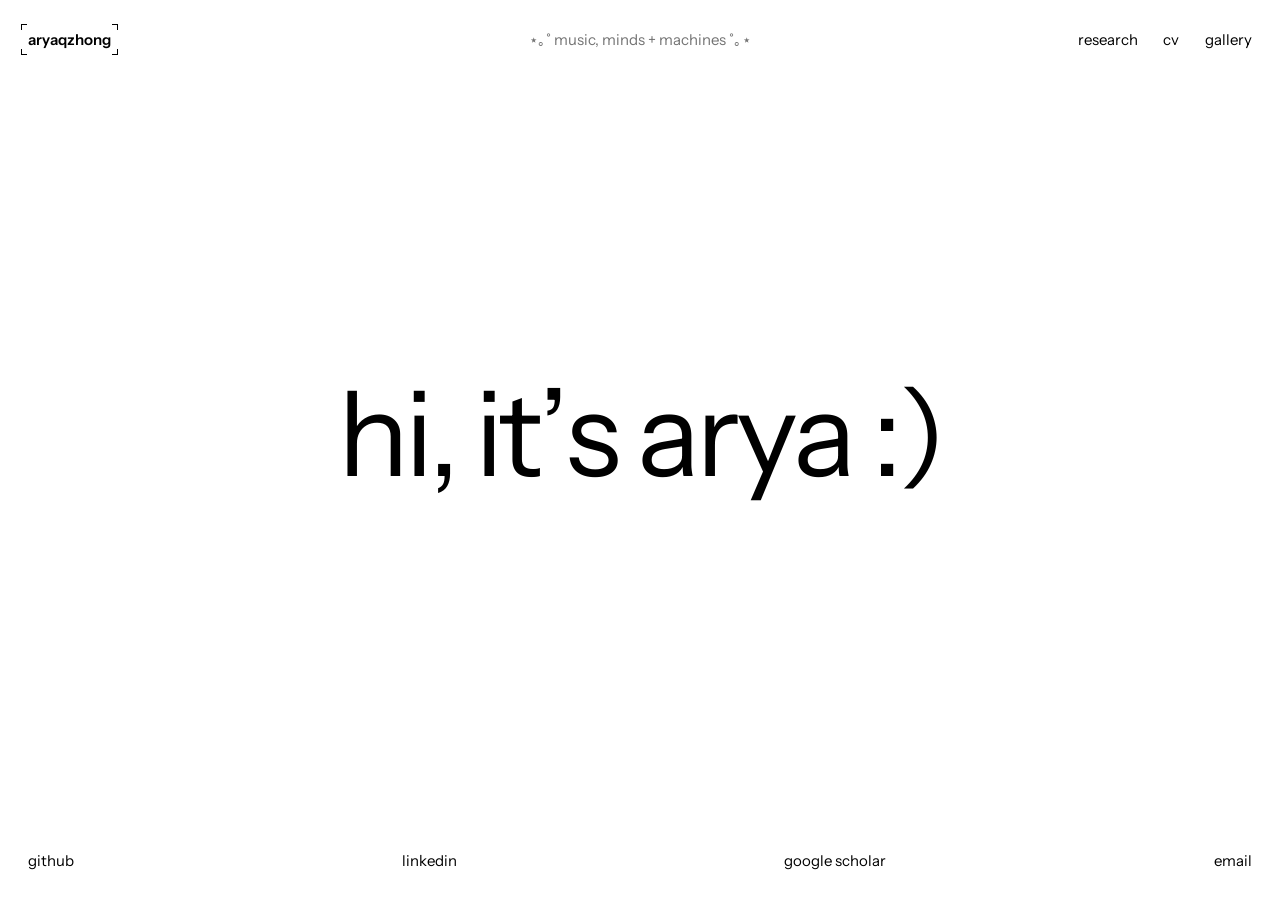
==== index.html @ 3a0c22c6 "Cover art for the Beyond Words and Neural Orchestra cards: a piano roll above glowing pedal lanes, a" ====
<!doctype html>
<html lang="en">
<head>
<meta charset="utf-8">
<meta name="viewport" content="width=device-width, initial-scale=1">
<meta name="color-scheme" content="light">

<title>Qing (Arya) Zhong</title>
<meta name="description" content="Qing (Arya) Zhong's personal site: research, publications, cv, and a gallery of work.">
<link rel="canonical" href="https://aryaqzhong.github.io/">
<meta property="og:type" content="website">
<meta property="og:site_name" content="Qing (Arya) Zhong">
<meta property="og:title" content="Qing (Arya) Zhong">
<meta property="og:description" content="Qing (Arya) Zhong's personal site: research, publications, cv, and a gallery of work.">
<meta property="og:url" content="https://aryaqzhong.github.io/">
<meta name="twitter:card" content="summary">

<link rel="icon" href="data:image/svg+xml,%3Csvg xmlns='http://www.w3.org/2000/svg' viewBox='0 0 100 100'%3E%3Ctext x='50' y='80' font-size='84' text-anchor='middle'%3E%E2%9C%A6%3C/text%3E%3C/svg%3E">
<link rel="preconnect" href="https://fonts.googleapis.com">
<link rel="preconnect" href="https://fonts.gstatic.com" crossorigin>
<link rel="stylesheet" href="https://fonts.googleapis.com/css2?family=Instrument+Sans:ital,wdth,wght@0,75..100,400..700;1,75..100,400..700&display=swap">

<script type="application/ld+json">
{
  "@context": "https://schema.org",
  "@type": "Person",
  "name": "Qing Zhong",
  "alternateName": ["Qing (Arya) Zhong", "Arya Zhong"],
  "url": "https://aryaqzhong.github.io/",
  "sameAs": [
    "https://github.com/aryaqzhong",
    "https://www.linkedin.com/in/qingzhong/"
  ]
}
</script>
<script>document.documentElement.classList.add('js');</script>

<style>
:root {
  --paper:    #ffffff;
  --ink:      #000000;
  --soft:     #4d4d4d;
  --muted:    #737373;
  --line:     #e4e4e4;
  --fill:     #8c8c8c;
  --select:   #ebebeb;
  --media-bg: #f2f2f2;

  --font: "Instrument Sans", "Helvetica Neue", Helvetica, Arial, sans-serif;
  --size: 15px;
  --lede: 1.375rem;
  --hero: clamp(3rem, 1rem + 8vw, 8.5rem);
  --pad:  clamp(1.1rem, 2.4vw, 1.75rem);
}

*, *::before, *::after { box-sizing: border-box; }
html { -webkit-text-size-adjust: 100%; }
body {
  margin: 0;
  min-height: 100vh;
  display: flex;
  flex-direction: column;
  background: var(--paper);
  color: var(--ink);
  font: 400 var(--size) / 1.55 var(--font);
}
h1, h2, h3, p, ul, dl, dd, figure { margin: 0; }
ul { padding: 0; list-style: none; }
a { color: inherit; text-decoration: none; }
img { display: block; max-width: 100%; }
button { font: inherit; color: inherit; background: none; border: 0; padding: 0; cursor: pointer; }
::selection { background: var(--select); }
:focus-visible { outline: 1px solid currentColor; outline-offset: 4px; }
h1[tabindex="-1"]:focus { outline: none; }
.sr { position: absolute; width: 1px; height: 1px; overflow: hidden; clip-path: inset(50%); white-space: nowrap; }
.fill {
  color: var(--fill);
  text-decoration-line: underline; text-decoration-style: dotted;
  text-decoration-thickness: 1px; text-underline-offset: .2em;
}
.prose a, .note a, .cv-title a, .cv-sub a, .cv-note a {
  text-decoration-line: underline; text-decoration-color: var(--line);
  text-decoration-thickness: 1px; text-underline-offset: .22em;
}
.prose a:hover, .note a:hover, .cv-title a:hover, .cv-sub a:hover, .cv-note a:hover { text-decoration-color: currentColor; }
.card h3 a:hover, .pub h3 a:hover { text-decoration-line: underline; text-decoration-thickness: 1px; text-underline-offset: .22em; }

.top { position: relative; z-index: 20; padding: var(--pad); }
.top .tag { color: var(--muted); white-space: nowrap; }
.menu { display: none; }

main { flex: 1; width: 100%; padding: 0 var(--pad); }
.js .page { display: none; }
.js .page.is-current { display: block; }
body.on-home main { display: grid; place-items: center; }
[data-page="home"] { text-align: center; padding: 2rem 0 4rem; }
.page:not([data-page="home"]) { max-width: 62rem; margin: 0 auto; padding: clamp(1.5rem, 5vh, 3.5rem) 0 5rem; }
.hero { display: inline-block; font-size: var(--hero); font-weight: 400; line-height: 1; user-select: none; }
.hero .ch { display: inline-block; white-space: pre; }

.lede { font-size: 1rem; line-height: 1.7; max-width: 47.5rem; }
.lede .hl { color: var(--muted); }
.label { font-size: 1em; font-weight: 400; color: var(--muted); margin: 3.5rem 0 1rem; }
.news {
  max-width: 44rem; max-height: 12rem; overflow-y: auto; padding-bottom: 3rem;
  -webkit-mask-image: linear-gradient(#000 62%, transparent);
          mask-image: linear-gradient(#000 62%, transparent);
}
.news li { display: grid; grid-template-columns: 7rem minmax(0, 1fr); gap: 1rem; padding: .3rem 0; }
.news time { color: var(--muted); font-variant-numeric: tabular-nums; white-space: nowrap; }
.cards { display: grid; grid-template-columns: repeat(auto-fill, minmax(16rem, 1fr)); gap: 3rem 1.75rem; }
.media { position: relative; display: block; aspect-ratio: var(--ratio, 4 / 3); overflow: hidden; background: var(--media-bg); }
.media svg, .media img { display: block; width: 100%; height: 100%; object-fit: cover; }
.card h3 { font-size: 1em; font-weight: var(--title-weight, 500); line-height: 1.35; margin-top: .9rem; }
.card-body > * + * { margin-top: .35rem; }
.badge { font-size: .85em; }
.badge span { margin-right: .4em; }
.desc { color: var(--muted); }
.tags { display: flex; flex-wrap: wrap; gap: .3rem 1.2rem; font-size: .85em; padding-top: .15rem; }

.cv { --cv-date: 10.5rem; --cv-gap: 2rem; font-size: 1rem; line-height: 1.45; }
.cv-head, .cv-sec h2 { margin-left: calc(var(--cv-date) + var(--cv-gap)); }
.cv-name { font-size: clamp(2.5rem, 2rem + 1.5vw, 3.25rem); font-weight: 400; line-height: 1; letter-spacing: -.03em; }
.cv-role { margin-top: .55rem; color: var(--muted); }
.cv-kw { white-space: nowrap; }
.cv-dot { margin: 0 .2em; }
.cv-contacts { display: flex; flex-wrap: wrap; align-items: center; gap: .6rem 1.15rem; margin-top: 1.1rem; font-size: .875rem; color: var(--muted); }
.cv-contacts a { color: var(--ink); }
.cv-loc { display: inline-flex; align-items: center; gap: .35rem; margin-right: .3rem; }
.cv-loc svg { width: .95rem; height: .95rem; fill: currentColor; }
.cv-ico { display: inline-flex; color: var(--ink); }
.cv-ico svg { width: 1rem; height: 1rem; fill: currentColor; }
.cv-contacts a.cv-ico::after { inset: -9px; }
.cv-contacts a.cv-ico:hover::after { inset: -6px; }
.cv-sec { margin-top: 3.25rem; }
.cv-sec h2 { font-size: 1.625rem; font-weight: 500; line-height: 1.2; letter-spacing: -.01em; margin-bottom: .35rem; }
.cv-entry { display: grid; grid-template-columns: var(--cv-date) minmax(0, 1fr); gap: var(--cv-gap); align-items: baseline; padding: 1rem 0 .25rem; }
.cv-when { text-align: right; font-size: .875rem; color: var(--muted); font-variant-numeric: tabular-nums; white-space: nowrap; }
.cv-what > * + * { margin-top: .15rem; }
.cv-what > .cv-title:not(:first-child) { margin-top: .8rem; }
.cv-title { font-weight: 500; }
.cv-where { font-weight: 400; color: var(--muted); }
.cv-sub { color: var(--soft); }
.cv-note { font-size: .875rem; color: var(--muted); }
.cv-note .me { color: var(--soft); }
.cv .tags { padding-top: .3rem; }

body.on-gallery {
  --paper:    #0d0d0d;
  --ink:      #f2f2ee;
  --soft:     rgba(242, 242, 238, .72);
  --muted:    rgba(242, 242, 238, .52);
  --line:     rgba(255, 255, 255, .1);
  --fill:     rgba(242, 242, 238, .4);
  --select:   rgba(255, 255, 255, .16);
  --media-bg: #201f1e;
  color-scheme: dark;
}
body.on-gallery .top { background: rgba(13, 13, 13, .72); -webkit-backdrop-filter: blur(14px); backdrop-filter: blur(14px); border-bottom: 1px solid rgba(255, 255, 255, .07); }

.gallery { display: grid; grid-template-columns: repeat(auto-fill, minmax(15rem, 1fr)); gap: 2.75rem 2rem; }
.gallery-intro { grid-column: 1 / -1; }
.gallery-intro h1 { font-size: clamp(2.5rem, 2rem + 2vw, 3.5rem); font-weight: 400; line-height: 1; letter-spacing: -.03em; }
.gallery-intro p { margin-top: .7rem; max-width: 30em; color: var(--muted); }
.gallery-hint { display: none; }
.print { display: grid; grid-template-columns: minmax(0, 1fr) auto; column-gap: 1rem; align-items: baseline; align-content: start; }
.print .media { grid-column: 1 / -1; aspect-ratio: 4 / 3; border-radius: 10px; box-shadow: 0 8px 24px rgba(0, 0, 0, .45); transition: transform .3s cubic-bezier(.22, 1, .36, 1), box-shadow .3s; }
.print .media::after { content: ""; position: absolute; inset: 0; border: 1px solid var(--line); border-radius: inherit; pointer-events: none; transition: border-color .16s; }
.print:hover .media::after { border-color: rgba(255, 255, 255, .2); }
.print-title { margin-top: .85rem; }
.print-meta { margin-top: .85rem; color: var(--muted); font-size: .85em; font-variant-numeric: tabular-nums; }
.print-desc { grid-column: 1 / -1; margin-top: .1rem; color: var(--muted); font-size: .85em; }
.gc:not(.is-canvas) .print:hover .media { transform: translateY(-3px); box-shadow: 0 14px 34px rgba(0, 0, 0, .55); }
.gallery-intro, .print-title, .print-meta { transition: opacity .3s ease-out; }

html.gallery-lock, html.gallery-lock body { overflow: hidden; }
body.gallery-canvas .top { position: fixed; top: 0; left: 0; right: 0; }
body.gallery-canvas .foot { display: none; }
.gc.is-canvas {
  position: fixed; inset: 0; z-index: 1; overflow: hidden;
  touch-action: none; overscroll-behavior: none;
  user-select: none; -webkit-user-select: none; -webkit-tap-highlight-color: transparent;
}
.gc.is-canvas .gallery { display: block; position: absolute; left: 0; top: 0; transform-origin: 0 0; will-change: transform; }
.gc.is-canvas .gallery > * {
  position: absolute; left: 0; top: 0; width: var(--w); z-index: var(--z, 1);
  transform: translate3d(var(--x, 0), var(--y, 0), 0) rotate(var(--r, 0deg)) scale(var(--k, 1));
}
.gc.is-canvas .gallery-intro h1 { font-size: 4.25rem; }
.gc.is-canvas .gallery-intro p { max-width: none; font-size: 1.5rem; line-height: 1.55; }
.gc.is-canvas .gallery-hint { display: block; color: rgba(242, 242, 238, .35); }
.gc.is-canvas .print { display: block; -webkit-user-drag: none; -webkit-touch-callout: none; transition: transform .14s cubic-bezier(.33, 1, .68, 1); }
.gc.is-canvas .print img { pointer-events: none; -webkit-user-drag: none; }
.gc.is-canvas .print .media { aspect-ratio: var(--ratio, 4 / 3); border-radius: 12px; }
.gc.is-canvas .print-title { margin-top: .6rem; font-size: 1.5rem; color: var(--muted); }
.gc.is-canvas .print-meta { display: none; }
.gc.is-canvas .print-desc { position: absolute; top: 100%; left: 0; right: 0; margin-top: .35rem; font-size: 1rem; color: rgba(242, 242, 238, .35); opacity: 0; pointer-events: none; transition: opacity .14s; }
@media (hover: hover) {
  .gc.is-canvas .print:hover { --k: 1.015; z-index: calc(var(--z, 1) + 10); }
  .gc.is-canvas .print:hover .media { box-shadow: 0 14px 34px rgba(0, 0, 0, .55); }
  .gc.is-canvas .print:hover .print-desc { opacity: 1; }
}
.gc.is-canvas .print.is-dragging { --k: 1.02; z-index: 9000; transition: none; }
.gc.is-canvas .print.is-dragging .media { box-shadow: 0 24px 56px rgba(0, 0, 0, .62); }
.gc.is-canvas .print.is-moving { transition: none; }
html.is-panning .cursor { width: 8px; height: 8px; margin: -4px 0 0 -4px; }

[data-page="gallery"] { position: relative; }
.gc-toggle, .gc-fit { font-size: .85em; color: var(--muted); transition: color .16s, opacity .16s; }
.gc-toggle:hover, .gc-fit:hover { color: var(--ink); }
.gc-toggle { position: absolute; top: clamp(1.5rem, 5vh, 3.5rem); right: 0; z-index: 30; }
.gc-fit { display: none; }
body.gallery-canvas .gc-toggle { position: fixed; top: calc(var(--top-h, 4.5rem) + 1rem); right: var(--pad); text-shadow: 0 0 8px #0d0d0d; }
body.gallery-canvas .gc-fit { display: block; position: fixed; right: var(--pad); bottom: 1.25rem; z-index: 30; opacity: 0; visibility: hidden; text-shadow: 0 0 8px #0d0d0d; }
body.gallery-canvas .gc-fit.is-visible { opacity: 1; visibility: visible; }

.gc.is-flying .print .media { visibility: hidden; }
.gc.is-flying .gallery-intro, .gc.is-flying .print-title, .gc.is-flying .print-meta, .gc.is-flying .print-desc { opacity: 0; }
.gv-layer { position: fixed; inset: 0; z-index: 200; pointer-events: none; }
.gv-layer .gv-fly { position: absolute; margin: 0; aspect-ratio: auto; border-radius: 12px; box-shadow: 0 10px 30px rgba(0, 0, 0, .5); }

.year { display: grid; grid-template-columns: 7rem minmax(0, 1fr); gap: 1rem; padding: 1.4rem 0; border-top: 1px solid var(--line); }
.year:last-of-type { border-bottom: 1px solid var(--line); }
.yr { font-size: 1em; font-weight: 400; color: var(--muted); font-variant-numeric: tabular-nums; }
.pub { max-width: 46rem; }
.pub + .pub { margin-top: 1.6rem; }
.pub > * + * { margin-top: .15rem; }
.pub h3 { font-size: 1em; font-weight: 500; line-height: 1.4; }
.authors { color: var(--muted); }
.authors .me { color: var(--ink); }
.venue { display: flex; flex-wrap: wrap; gap: 0 1rem; font-style: italic; }
.award { font-style: normal; }
.pub .tags { padding-top: .4rem; }
.note { margin-top: 2rem; color: var(--muted); font-size: .85em; }

.bib { position: relative; max-width: 44rem; margin-top: .8rem; background: var(--media-bg); }
.bib pre { margin: 0; padding: .9rem 4.75rem .9rem 1rem; overflow-x: auto; font: .78rem/1.65 ui-monospace, "SF Mono", Menlo, Consolas, monospace; }
.copy { position: absolute; top: .75rem; right: .95rem; font-size: .85em; }

.crumb { margin-bottom: 2.5rem; color: var(--muted); }
.crumb a { color: var(--ink); }
.crumb.end { margin: 4.5rem 0 0; }
.title { font-size: clamp(2rem, 1.25rem + 2.6vw, 3.25rem); font-weight: 400; line-height: 1.06; letter-spacing: -.03em; max-width: 16em; }
.subtitle { margin-top: .7rem; font-size: var(--lede); line-height: 1.4; color: var(--muted); max-width: 28em; }
.byline { margin: 1.75rem 0 .9rem; }
.byline > * + * { margin-top: .2rem; }
.prose { max-width: 36em; }
.prose > * + * { margin-top: 1em; }
.prose ul { padding-left: 1.3em; list-style: "⋆  "; }
.prose li::marker { color: var(--muted); }
.prose li + li { margin-top: .35em; }
.teaser figcaption, .figs figcaption { margin-top: .6rem; font-size: .85em; color: var(--muted); }

.teaser { margin: 2.75rem 0 1.5rem; }
.block { display: grid; grid-template-columns: 9rem minmax(0, 1fr); gap: .75rem 2rem; padding: 1.6rem 0; }
.block .label { margin: 0; }
.figs { display: grid; grid-template-columns: 1fr 1fr; gap: 1.5rem; margin-top: 1.75rem; }

.foot { display: flex; justify-content: space-between; flex-wrap: wrap; gap: .5rem 1.5rem; padding: var(--pad); }

.cursor { position: fixed; left: 0; top: 0; z-index: 9999; pointer-events: none; opacity: 0; }
.cursor.is-on { opacity: 1; }

@media (min-width: 761px) {
  .top { display: grid; grid-template-columns: minmax(max-content, 1fr) auto minmax(max-content, 1fr); align-items: baseline; column-gap: 3.5rem; }
  .top .tag { grid-column: 2; text-align: center; }
  .top .links { grid-column: 3; display: flex; justify-content: flex-end; gap: 1.6rem; }
}
@media (min-width: 761px) and (max-width: 899px) { .top .tag { display: none; } }
.top .name { font-weight: 600; justify-self: start; }

.top a, .foot a, .tags a, .tags button, .crumb a, .cv-contacts a { position: relative; }
.top a::after, .foot a::after, .tags a::after, .tags button::after, .crumb a::after, .copy::after, .cv-contacts a::after, .gc-toggle::after, .gc-fit::after {
  content: ""; position: absolute; inset: -7px -10px; pointer-events: none;
  opacity: 0; transition: opacity .18s, inset .18s;
  --l: 6px;
  background:
    linear-gradient(currentColor, currentColor) top left / var(--l) 1px,
    linear-gradient(currentColor, currentColor) top left / 1px var(--l),
    linear-gradient(currentColor, currentColor) top right / var(--l) 1px,
    linear-gradient(currentColor, currentColor) top right / 1px var(--l),
    linear-gradient(currentColor, currentColor) bottom left / var(--l) 1px,
    linear-gradient(currentColor, currentColor) bottom left / 1px var(--l),
    linear-gradient(currentColor, currentColor) bottom right / var(--l) 1px,
    linear-gradient(currentColor, currentColor) bottom right / 1px var(--l);
  background-repeat: no-repeat;
}
.top a:hover::after, .foot a:hover::after, .tags a:hover::after, .tags button:hover::after, .crumb a:hover::after, .copy:hover::after,
.cv-contacts a:hover::after, .gc-toggle:hover::after, .gc-fit:hover::after, .top a[aria-current]::after, .tags button[aria-expanded="true"]::after {
  opacity: 1; inset: -4px -7px;
}

.hero { letter-spacing: -.035em; }
.hero .ch { transition: transform .8s cubic-bezier(.16, 1, .3, 1); }
.hero:hover .ch, .hero.is-scattered .ch { transform: translate(var(--x, 0), var(--y, 0)) rotate(var(--r, 0deg)); }
@media (prefers-reduced-motion: reduce) { .hero .ch { transform: none !important; } }

.media svg, .media img { filter: grayscale(1) contrast(1.05); transition: filter .5s; }
.card:hover .media svg, .card:hover .media img, .card:focus-within .media svg, .card:focus-within .media img,
.print:hover .media svg, .print:hover .media img, .print:focus-visible .media svg, .print:focus-visible .media img,
.print.is-dragging .media svg, .print.is-dragging .media img,
.media.color svg, .media.color img { filter: none; }

.cursor {
  width: 12px; height: 12px; margin: -6px 0 0 -6px; border-radius: 50%;
  background: #fff; mix-blend-mode: difference;
  transition: opacity .2s, width .25s, height .25s, margin .25s;
}
.cursor.is-link { width: 38px; height: 38px; margin: -19px 0 0 -19px; }
.has-cursor, .has-cursor * { cursor: none; }

@media (max-width: 760px) {
  .top { display: flex; justify-content: space-between; align-items: center; }
  .top .tag, .top .links { display: none; }
  .menu { display: block; }
  .menu summary { list-style: none; cursor: pointer; letter-spacing: .12em; padding: .2rem 0; }
  .menu summary::-webkit-details-marker { display: none; }
  .menu nav {
    position: absolute; left: 0; right: 0; top: 100%;
    display: grid; justify-items: start; gap: .5rem;
    padding: .75rem var(--pad) 1.75rem;
    background: var(--paper); border-bottom: 1px solid var(--line);
    font-size: 1.6rem;
  }
  .news li { grid-template-columns: 5.5rem minmax(0, 1fr); }
  .year, .block { grid-template-columns: minmax(0, 1fr); gap: .6rem; }
  .cv-head, .cv-sec h2 { margin-left: 0; }
  .cv-entry { grid-template-columns: 1fr; gap: .15rem; }
  .cv-when { text-align: left; }
  .figs { grid-template-columns: 1fr; }
  .gallery { grid-template-columns: 1fr 1fr; gap: 1.75rem 1rem; }
}
@media (prefers-reduced-motion: reduce) {
  *, *::before, *::after { transition-duration: .01ms !important; animation-duration: .01ms !important; animation-iteration-count: 1 !important; }
}

@media print {
  @page { size: letter; margin: 16mm 14mm 18mm; }
  html { font-size: 11px; }
  body { display: block; min-height: 0; font-size: 11px; }
  .top, .foot, .cursor, .cv-print { display: none !important; }
  main { padding: 0; }
  .page:not([data-page="home"]) { max-width: none; padding: 0; }
  .cv { --cv-date: 8.5rem; --cv-gap: 1.5rem; }
  .cv-sec { margin-top: 2rem; }
  .cv-sec h2 { break-after: avoid; }
  .cv-entry { padding-top: .6rem; break-inside: avoid; }
  .tags a, .cv-contacts a { text-decoration: underline; text-decoration-color: #bbb; text-underline-offset: .2em; }
  .tags a::after, .cv-contacts a::after { display: none; }
}
</style>
</head>
<body>

<header class="top">
  <a class="name" href="#">aryaqzhong</a>
  <p class="tag"><span aria-hidden="true">⋆｡˚</span> music, minds + machines <span aria-hidden="true">˚｡⋆</span></p>
  <nav class="links" aria-label="main">
    <a href="#research">research</a>
    <a href="#cv">cv</a>
    <a href="#gallery">gallery</a>
  </nav>
  <details class="menu">
    <summary aria-label="menu"><span aria-hidden="true">⋆ ˚ ｡ ୨୧ ｡ ˚ ⋆</span></summary>
    <nav aria-label="main menu">
      <a href="#research">research/</a>
      <a href="#cv">cv/</a>
      <a href="#gallery">gallery/</a>
    </nav>
  </details>
</header>

<main id="main">

  <section class="page" data-page="home">
    <h1 class="hero">hi, it’s arya :)</h1>
  </section>

  <section class="page" data-page="research" aria-labelledby="research-h">
    <h1 class="sr" id="research-h">research</h1>
    <p class="lede">I’m a first-year PhD student in Computing and Information Sciences at RIT, working with <span class="hl">Prof. Hwan Shim</span> in the <a class="hl" href="https://www.rit.edu/macl/">Music and Audio Cognition Lab (MACL)</a>. My work explores how people attend to and perceive sound, with a focus on decoding auditory attention from EEG and separating speech in real-world mixtures. Previously, at the <a class="hl" href="https://hci.cs.tufts.edu/">Tufts HCI Lab</a> with <span class="hl">Prof. Robert Jacob</span>, I used fNIRS to study cognitive workload in AI-assisted decision-making.</p>

    <h2 class="label">recently</h2>
    <div class="news" tabindex="0" role="region" aria-label="news, scrollable">
      <ul>
        <li><time datetime="2026-10">oct 2026</time><p>launched this website <span aria-hidden="true">✦</span></p></li>
        <li><time datetime="2026-09">sep 2026</time><p><span class="fill">[something you started: a program, a job, a project]</span></p></li>
        <li><time datetime="2026-08">aug 2026</time><p><span class="fill">[a paper, show, or project that got accepted]</span></p></li>
        <li><time datetime="2026-06">jun 2026</time><p><span class="fill">[an internship, residency, or trip]</span></p></li>
        <li><time datetime="2025-11">nov 2025</time><p><span class="fill">[a talk you gave, or an award you got]</span></p></li>
        <li><time datetime="2025-09">sep 2025</time><p><span class="fill">[the start of something]</span></p></li>
      </ul>
    </div>

    <h2 class="label">selected projects</h2>
    <div class="cards">
      <article class="card">
        <a class="media" href="/projects/beyond-words/" tabindex="-1" aria-hidden="true"><img src="images/projects/beyond-words.jpg?v=cover" alt="" width="1200" height="900" loading="lazy"></a>
        <div class="card-body">
          <h3><a href="/projects/beyond-words/">Beyond Words</a></h3>
          <p class="badge"><span aria-hidden="true">✦</span>independent research 2026</p>
          <p class="desc">what expert piano ratings capture, which consistent playing habits they miss, and a room to compare pianists and rate one yourself.</p>
          <p class="tags"><a href="/projects/beyond-words/">read</a><a href="/projects/beyond-words/#explore">listen</a><a href="https://github.com/aryaqzhong/BeyondWords-Piano">code</a></p>
        </div>
      </article>
      <article class="card">
        <a class="media" href="/projects/dualwindow-mss/" tabindex="-1" aria-hidden="true"><img src="images/projects/dualwindow-mss.jpg?v=cover" alt="" width="1200" height="900" loading="lazy"></a>
        <div class="card-body">
          <h3><a href="/projects/dualwindow-mss/">DualWindow-MSS</a></h3>
          <p class="badge"><span aria-hidden="true">✦</span>independent research 2026</p>
          <p class="desc">vocal separation that streams at 2.9 ms latency, a window design that wins back quality, and a listening desk to hear it.</p>
          <p class="tags"><a href="/projects/dualwindow-mss/">read</a><a href="/projects/dualwindow-mss/#listen">listen</a><a href="https://github.com/aryaqzhong/DualWindow-MSS">code</a></p>
        </div>
      </article>
      <article class="card">
        <div class="media" aria-hidden="true"><img src="images/projects/neural-orchestra.jpg?v=cover" alt="" width="1200" height="900" loading="lazy"></div>
        <div class="card-body">
          <h3>Neural Orchestra</h3>
          <p class="badge"><span aria-hidden="true">✦</span>MACL, in progress</p>
          <p class="desc">an EEG-driven virtual instrument for ensemble performance.</p>
        </div>
      </article>
    </div>

    <h2 class="label">publications</h2>

    <section class="year">
      <h2 class="yr">2025</h2>
      <div>
        <article class="pub">
          <h3><a href="https://www.cs.tufts.edu/~jacob/papers/llm.russell.nat25.pdf">LLM-Tools’ Effects on Users During Complex Decision-Making with fNIRS</a></h3>
          <p class="authors">M. Russell, <span class="me">Q. Zhong</span>, K. Zheng, K. Hu, J. Santaniello, and R. J. K. Jacob</p>
          <p class="venue"><span>Neuroadaptive Technology Conference (NAT’25)</span></p>
          <p class="tags"><a href="https://www.cs.tufts.edu/~jacob/papers/llm.russell.nat25.pdf">pdf</a><a href="https://neuroadaptive.org/wp-content/uploads/2025/04/NAT25_Conference_Programme.pdf">conference</a><button type="button" class="bib-toggle" aria-expanded="false">bibtex</button></p>
          <div class="bib" hidden><pre>@inproceedings{russell2025llmtools,
  title     = {LLM-Tools' Effects on Users During Complex
               Decision-Making with fNIRS},
  author    = {Russell, M. and Zhong, Q. and Zheng, K. and Hu, K. and
               Santaniello, J. and Jacob, R. J. K.},
  booktitle = {Neuroadaptive Technology Conference (NAT'25)},
  year      = {2025}
}</pre><button type="button" class="copy">copy</button></div>
        </article>
      </div>
    </section>
  </section>

  <section class="page" data-page="cv" data-title="cv" aria-labelledby="cv-h">
    <div class="cv">
      <header class="cv-head">
        <h1 class="cv-name" id="cv-h">Qing (Arya) Zhong</h1>
        <p class="cv-role"><span class="cv-kw">Auditory Attention</span>&nbsp;<span class="cv-dot" aria-hidden="true">·</span> <span class="cv-kw">Music Perception</span>&nbsp;<span class="cv-dot" aria-hidden="true">·</span> <span class="cv-kw">EEG &amp; fNIRS</span>&nbsp;<span class="cv-dot" aria-hidden="true">·</span> <span class="cv-kw">Audio Signal Processing</span>&nbsp;<span class="cv-dot" aria-hidden="true">·</span> <span class="cv-kw">HCI</span></p>
        <p class="cv-contacts">
          <span class="cv-loc"><svg viewBox="0 0 24 24" aria-hidden="true" focusable="false"><path fill-rule="evenodd" d="M12 2.25a7 7 0 0 0-7 7c0 4.9 5.6 11.4 6.4 12.3a.8.8 0 0 0 1.2 0c.8-.9 6.4-7.4 6.4-12.3a7 7 0 0 0-7-7zm0 9.75a2.75 2.75 0 1 1 0-5.5 2.75 2.75 0 0 1 0 5.5z"/></svg>Rochester, NY, USA</span>
          <a class="cv-ico" href="mailto:qz8592@rit.edu" aria-label="Email" title="qz8592@rit.edu"><svg viewBox="0 0 24 24" aria-hidden="true" focusable="false"><path fill-rule="evenodd" d="M4 5h16a2 2 0 0 1 2 2v10a2 2 0 0 1-2 2H4a2 2 0 0 1-2-2V7a2 2 0 0 1 2-2zM3.6 6.9 12 12.6l8.4-5.7.8 1.3L12 14.4 2.8 8.2z"/></svg></a>
          <a class="cv-ico" href="https://www.linkedin.com/in/qingzhong/" aria-label="LinkedIn" title="LinkedIn"><svg viewBox="0 0 24 24" aria-hidden="true" focusable="false"><path d="M20.447 20.452h-3.554v-5.569c0-1.328-.027-3.037-1.852-3.037-1.853 0-2.136 1.445-2.136 2.939v5.667H9.351V9h3.414v1.561h.046c.477-.9 1.637-1.85 3.37-1.85 3.601 0 4.267 2.37 4.267 5.455v6.286zM5.337 7.433c-1.144 0-2.063-.926-2.063-2.065 0-1.138.92-2.063 2.063-2.063 1.14 0 2.064.925 2.064 2.063 0 1.139-.925 2.065-2.064 2.065zm1.782 13.019H3.555V9h3.564v11.452zM22.225 0H1.771C.792 0 0 .774 0 1.729v20.542C0 23.227.792 24 1.771 24h20.451C23.2 24 24 23.227 24 22.271V1.729C24 .774 23.2 0 22.222 0h.003z"/></svg></a>
          <a class="cv-ico" href="https://github.com/aryaqzhong" aria-label="GitHub" title="GitHub"><svg viewBox="0 0 24 24" aria-hidden="true" focusable="false"><path d="M12 .297c-6.63 0-12 5.373-12 12 0 5.303 3.438 9.8 8.205 11.385.6.113.82-.258.82-.577 0-.285-.01-1.04-.015-2.04-3.338.724-4.042-1.61-4.042-1.61C4.422 18.07 3.633 17.7 3.633 17.7c-1.087-.744.084-.729.084-.729 1.205.084 1.838 1.236 1.838 1.236 1.07 1.835 2.809 1.305 3.495.998.108-.776.417-1.305.76-1.605-2.665-.3-5.466-1.332-5.466-5.93 0-1.31.465-2.38 1.235-3.22-.135-.303-.54-1.523.105-3.176 0 0 1.005-.322 3.3 1.23.96-.267 1.98-.399 3-.405 1.02.006 2.04.138 3 .405 2.28-1.552 3.285-1.23 3.285-1.23.645 1.653.24 2.873.12 3.176.765.84 1.23 1.91 1.23 3.22 0 4.61-2.805 5.625-5.475 5.92.42.36.81 1.096.81 2.22 0 1.606-.015 2.896-.015 3.286 0 .315.21.69.825.57C20.565 22.092 24 17.592 24 12.297c0-6.627-5.373-12-12-12"/></svg></a>
          <span class="cv-ico" role="img" aria-label="Google Scholar" title="Google Scholar"><svg viewBox="0 0 24 24" aria-hidden="true" focusable="false"><path d="M5.242 13.769L0 9.5 12 0l12 9.5-5.242 4.269C17.548 11.249 14.978 9.5 12 9.5c-2.977 0-5.548 1.748-6.758 4.269zM12 10a7 7 0 1 0 0 14 7 7 0 0 0 0-14z"/></svg></span>
          <span class="cv-ico" role="img" aria-label="CV (PDF)" title="CV (PDF)"><svg viewBox="0 0 24 24" aria-hidden="true" focusable="false"><path fill-rule="evenodd" d="M6 2h8.5L20 7.5V20a2 2 0 0 1-2 2H6a2 2 0 0 1-2-2V4a2 2 0 0 1 2-2zm8.5 1.6v3.9h3.9zM7.5 11.5h9V13h-9zm0 3.5h9v1.5h-9zm0 3.5h6V20h-6z"/></svg></span>
        </p>
      </header>

      <section class="cv-sec">
        <h2>Education</h2>
        <div class="cv-entry">
          <p class="cv-when">Aug. 2026 – Present</p>
          <div class="cv-what">
            <p class="cv-title">Rochester Institute of Technology<span class="cv-where">, Rochester, NY, USA</span></p>
            <p class="cv-sub">PhD, Computing and Information Sciences</p>
          </div>
        </div>
        <div class="cv-entry">
          <p class="cv-when">May 2025</p>
          <div class="cv-what">
            <p class="cv-title">Tufts University<span class="cv-where">, Boston, MA, USA</span></p>
            <p class="cv-sub">MS, Computer Science</p>
          </div>
        </div>
        <div class="cv-entry">
          <p class="cv-when">Aug. 2022</p>
          <div class="cv-what">
            <p class="cv-title">Northeastern University<span class="cv-where">, Boston, MA, USA</span></p>
            <p class="cv-sub">BS, Information Technology, Cum Laude</p>
          </div>
        </div>
      </section>

      <section class="cv-sec">
        <h2>Research Experience</h2>
        <div class="cv-entry">
          <p class="cv-when">Aug. 2026 – Present</p>
          <div class="cv-what">
            <p class="cv-title">Rochester Institute of Technology<span class="cv-where">, Rochester, NY, USA</span></p>
            <p class="cv-sub">PhD Researcher, <a href="https://www.rit.edu/macl/">Music and Audio Cognition Lab (MACL)</a>, Advisor: Prof. Hwan Shim</p>
            <p class="cv-note">Projects: EEG-based auditory attention decoding&nbsp;<span class="cv-dot" aria-hidden="true">·</span> Neural Orchestra, an EEG-driven virtual instrument</p>
          </div>
        </div>
        <div class="cv-entry">
          <p class="cv-when">May 2024 – Apr. 2026</p>
          <div class="cv-what">
            <p class="cv-title">Tufts University<span class="cv-where">, Boston, MA, USA</span></p>
            <p class="cv-sub">Graduate Research Assistant, <a href="https://hci.cs.tufts.edu/">HCI Lab</a>, Advisor: Prof. Robert Jacob</p>
            <p class="cv-note">Project: Cognitive workload and affect in LLM-assisted decision-making (fNIRS)</p>
          </div>
        </div>
      </section>

      <section class="cv-sec">
        <h2>Publications</h2>
        <div data-cv-pubs></div>
      </section>

      <section class="cv-sec">
        <h2>Skills</h2>
        <div class="cv-entry">
          <p class="cv-when"></p>
          <div class="cv-what">
            <p class="cv-title">Perception &amp; Neuroscience</p>
            <p class="cv-sub">Human-subjects experiments, subjective evaluation, EEG and fNIRS measurement</p>
          </div>
        </div>
        <div class="cv-entry">
          <p class="cv-when"></p>
          <div class="cv-what">
            <p class="cv-title">Data Analysis &amp; AI</p>
            <p class="cv-sub">Time-series and multimodal analysis, statistical modeling, machine/deep learning, LLMs</p>
          </div>
        </div>
        <div class="cv-entry">
          <p class="cv-when"></p>
          <div class="cv-what">
            <p class="cv-title">Audio &amp; Signal Processing</p>
            <p class="cv-sub">Spectral analysis (STFT, filterbanks), MIR feature extraction, source separation</p>
          </div>
        </div>
        <div class="cv-entry">
          <p class="cv-when"></p>
          <div class="cv-what">
            <p class="cv-title">Programming</p>
            <p class="cv-sub">Python (PyTorch, scikit-learn, MNE-Python, librosa, Asteroid), Java, SQL</p>
          </div>
        </div>
        <div class="cv-entry">
          <p class="cv-when"></p>
          <div class="cv-what">
            <p class="cv-title">Languages</p>
            <p class="cv-sub">Mandarin (native), Cantonese (native), English (fluent)</p>
          </div>
        </div>
      </section>
    </div>
  </section>

  <section class="page" data-page="gallery" aria-labelledby="gallery-h">
    <div class="gallery">
      <div class="gallery-intro">
        <h1 id="gallery-h">gallery</h1>
        <p>sketches, prints, and small experiments.</p>
        <p class="gallery-hint">zoom with scroll or pinch. drag to look around, or pick up a print and move it.</p>
      </div>

      <a class="print" href="#todo">
        <div class="media" data-gen="blobs:21" style="--ratio: 3 / 4"></div>
        <p class="print-title">untitled (study)</p>
        <p class="print-meta">2026</p>
        <p class="print-desc">shapes slowly melting into each other</p>
      </a>
      <a class="print" href="#todo">
        <div class="media" data-gen="flow:22" style="--ratio: 4 / 3"></div>
        <p class="print-title">a map of somewhere</p>
        <p class="print-meta">2026</p>
        <p class="print-desc">a neighborhood drawn from open data</p>
      </a>
      <a class="print" href="#todo">
        <div class="media" data-gen="rings:23" style="--ratio: 1 / 1"></div>
        <p class="print-title">plotter drawing</p>
        <p class="print-meta">2025</p>
        <p class="print-desc">pen on paper, drawn by a small robot</p>
      </a>
      <a class="print" href="#todo">
        <div class="media" data-gen="scatter:24" style="--ratio: 4 / 5"></div>
        <p class="print-title">sketchbook page</p>
        <p class="print-meta">2025</p>
        <p class="print-desc">notes from a long train ride</p>
      </a>
      <a class="print" href="#todo">
        <div class="media" data-gen="grid:25" style="--ratio: 1 / 1"></div>
        <p class="print-title">type study</p>
        <p class="print-meta">2025</p>
        <p class="print-desc">letters built on a sixteen-square grid</p>
      </a>
      <a class="print" href="#todo">
        <div class="media" data-gen="graph:26" style="--ratio: 3 / 2"></div>
        <p class="print-title">letters, mapped</p>
        <p class="print-meta">2024</p>
        <p class="print-desc">who wrote to whom over ten years</p>
      </a>
      <a class="print" href="#todo">
        <div class="media" data-gen="blobs:27" style="--ratio: 4 / 5"></div>
        <p class="print-title">collage</p>
        <p class="print-meta">2024</p>
        <p class="print-desc">paper, glue, and a flatbed scanner</p>
      </a>
      <a class="print" href="#todo">
        <div class="media" data-gen="flow:28" style="--ratio: 3 / 4"></div>
        <p class="print-title">screen print</p>
        <p class="print-meta">2024</p>
        <p class="print-desc">two colors, one afternoon</p>
      </a>
      <a class="print" href="#todo">
        <div class="media" data-gen="scatter:30" style="--ratio: 16 / 10"></div>
        <p class="print-title">generative poster</p>
        <p class="print-meta">2026</p>
        <p class="print-desc">one of a hundred variations</p>
      </a>
    </div>
  </section>

  <section class="page" data-page="projects/your-newest-project" data-parent="research" aria-labelledby="project-h">
    <p class="crumb"><a href="#research">research/</a></p>
    <h1 class="title" id="project-h">your newest project</h1>
    <p class="subtitle">a subtitle that says what it does, in plain words</p>
    <div class="byline">
      <p class="authors"><span class="me">Qing Zhong</span>, <span class="fill">[Coauthor]</span>, <span class="fill">[Advisor]</span></p>
      <p class="badge"><span aria-hidden="true">✦</span>venue 2026</p>
    </div>
    <p class="tags"><a href="#todo">paper</a><a href="#todo">demo</a><a href="#todo">code</a><a href="#todo">video</a></p>

    <figure class="teaser">
      <div class="media color" data-gen="flow:11" style="--ratio: 16 / 9"></div>
      <figcaption>a teaser image or a short video. a clip of the thing working beats any screenshot.</figcaption>
    </figure>

    <section class="block">
      <h2 class="label">abstract</h2>
      <div class="prose">
        <p>this is where the abstract goes. say what problem you looked at, what you built, and what you found, in two or three sentences. most people decide here whether to keep reading.</p>
      </div>
    </section>

    <section class="block">
      <h2 class="label">how it works</h2>
      <div>
        <div class="prose">
          <p>walk through the idea the way you’d explain it to a friend from another field. one good figure usually does more than three paragraphs.</p>
        </div>
        <div class="figs">
          <figure><div class="media color" data-gen="scatter:12"></div><figcaption>fig. 1&ensp;the main interface</figcaption></figure>
          <figure><div class="media color" data-gen="graph:13"></div><figcaption>fig. 2&ensp;an example in use</figcaption></figure>
        </div>
      </div>
    </section>

    <section class="block">
      <h2 class="label">what we found</h2>
      <div class="prose">
        <ul>
          <li>two or three short findings read better than one long paragraph.</li>
          <li>say who it helps, and how you know.</li>
          <li>be honest about what didn’t work. people trust that.</li>
        </ul>
      </div>
    </section>

    <section class="block">
      <h2 class="label">cite</h2>
      <div class="bib"><pre>@inproceedings{zhong2026newest,
  title     = {Your Newest Project: A Subtitle That Says What It Does},
  author    = {Zhong, Qing and Coauthor, A. and Advisor, B.},
  booktitle = {Proceedings of Venue},
  year      = {2026}
}</pre><button type="button" class="copy">copy</button></div>
    </section>

    <section class="block">
      <h2 class="label">thanks</h2>
      <div class="prose">
        <p>thank the people, labs, and funders who made it possible.</p>
      </div>
    </section>

    <p class="crumb end">next&ensp;<a href="#todo">an interactive explainer</a></p>
  </section>

</main>

<footer class="foot">
  <a href="https://github.com/aryaqzhong">github</a>
  <a href="https://www.linkedin.com/in/qingzhong/">linkedin</a>
  <span>google scholar</span>
  <a href="mailto:qz8592@rit.edu">email</a>
</footer>

<div class="cursor" aria-hidden="true"></div>

<script>
const PALETTE = ['#ff5a36', '#2f5bff', '#00a676', '#ffb400', '#111111'];
const reduce = matchMedia('(prefers-reduced-motion: reduce)');
const fine = matchMedia('(hover: hover) and (pointer: fine)');

function rng(a) {
  return () => {
    a |= 0; a = a + 0x6D2B79F5 | 0;
    let t = Math.imul(a ^ a >>> 15, 1 | a);
    t = t + Math.imul(t ^ t >>> 7, 61 | t) ^ t;
    return ((t ^ t >>> 14) >>> 0) / 4294967296;
  };
}
const f = n => n.toFixed(1);
const GEN = {
  scatter(r, W, H, P) {
    let s = '';
    for (let c = 0; c < 3; c++) {
      const cx = W * (.2 + .6 * r()), cy = H * (.2 + .6 * r());
      for (let i = 0; i < 45; i++) {
        const a = r() * 6.283, d = Math.pow(r(), .7) * Math.min(W, H) * .28;
        s += `<circle cx="${f(cx + Math.cos(a) * d)}" cy="${f(cy + Math.sin(a) * d)}" r="${f(2 + r() * 3.5)}" fill="${P[c]}" fill-opacity=".85"/>`;
      }
    }
    return s;
  },
  flow(r, W, H, P) {
    let s = '';
    const n = 16, ph = r() * 6;
    for (let i = 0; i < n; i++) {
      const y0 = H * (.12 + .76 * i / (n - 1)), amp = 12 + r() * 26, k = 30 + r() * 30;
      let d = `M0 ${f(y0)}`;
      for (let x = 8; x <= W; x += 8) d += `L${x} ${f(y0 + Math.sin(x / k + ph + i * .35) * amp * Math.sin(x / W * Math.PI))}`;
      s += `<path d="${d}" fill="none" stroke="${P[i % 4]}" stroke-width="1.6"/>`;
    }
    return s;
  },
  blobs(r, W, H, P) {
    let s = '';
    for (let i = 0; i < 7; i++) s += `<circle cx="${f(r() * W)}" cy="${f(r() * H)}" r="${f(30 + r() * Math.min(W, H) * .35)}" fill="${P[i % 4]}" fill-opacity=".55"/>`;
    return s;
  },
  graph(r, W, H, P) {
    const pts = Array.from({ length: 18 }, () => [24 + r() * (W - 48), 24 + r() * (H - 48)]);
    let s = '';
    pts.forEach(p => {
      pts.map((q, j) => [j, Math.hypot(p[0] - q[0], p[1] - q[1])]).sort((a, b) => a[1] - b[1]).slice(1, 3)
        .forEach(([j]) => { s += `<line x1="${f(p[0])}" y1="${f(p[1])}" x2="${f(pts[j][0])}" y2="${f(pts[j][1])}" stroke="${P[4]}" stroke-width="1"/>`; });
    });
    pts.forEach((p, i) => { s += `<circle cx="${f(p[0])}" cy="${f(p[1])}" r="${f(4 + r() * 6)}" fill="${P[i % 4]}"/>`; });
    return s;
  },
  grid(r, W, H, P) {
    let s = '';
    const cols = 16, rows = Math.round(16 * H / W), cw = W / cols, ch = H / rows, a = r() * 6, b = r() * 6;
    for (let y = 0; y < rows; y++) for (let x = 0; x < cols; x++) {
      const v = (Math.sin(x / 2.7 + a) * Math.cos(y / 2.2 + b) + 1) / 2;
      s += `<rect x="${f(x * cw)}" y="${f(y * ch)}" width="${f(cw + .6)}" height="${f(ch + .6)}" fill="${P[v > .66 ? 0 : v > .33 ? 1 : 2]}" fill-opacity="${f(.25 + v * .75)}"/>`;
    }
    return s;
  },
  rings(r, W, H, P) {
    let s = '';
    const cx = W * (.35 + r() * .3), cy = H * (.35 + r() * .3);
    for (let i = 14; i > 0; i--) s += `<circle cx="${f(cx + i * (r() - .5) * 6)}" cy="${f(cy + i * (r() - .5) * 6)}" r="${f(i * Math.min(W, H) * .045)}" fill="none" stroke="${P[i % 4]}" stroke-width="1.6"/>`;
    return s;
  }
};
document.querySelectorAll('[data-gen]').forEach(el => {
  const [type, seed] = el.dataset.gen.split(':');
  if (!GEN[type]) return;
  const ratio = (el.style.getPropertyValue('--ratio') || '4 / 3').split('/').map(Number);
  const W = 400, H = Math.round(W * ratio[1] / ratio[0]);
  el.innerHTML = `<svg viewBox="0 0 ${W} ${H}" preserveAspectRatio="xMidYMid slice" focusable="false">${GEN[type](rng(+seed || 1), W, H, PALETTE)}</svg>`;
});

function splitLetters(el) {
  const chars = [...el.textContent.trim()];
  el.setAttribute('aria-label', chars.join(''));
  el.innerHTML = chars.map(c => `<span class="ch${/\p{So}|[\u2200-\u22FF]/u.test(c) ? ' sym' : ''}" aria-hidden="true">${c === '<' ? '&lt;' : c === '&' ? '&amp;' : c}</span>`).join('');
  return [...el.querySelectorAll('.ch')];
}

const hero = document.querySelector('.hero');
const letters = splitLetters(hero);
const spread = n => (Math.random() - .5) * n;
function scatter() {
  letters.forEach(s => {
    s.style.setProperty('--x', spread(180) + 'px');
    s.style.setProperty('--y', spread(130) + 'px');
    s.style.setProperty('--r', spread(80) + 'deg');
  });
}
scatter();
hero.addEventListener('mouseenter', scatter);
hero.addEventListener('click', () => {
  if (!hero.classList.contains('is-scattered')) scatter();
  hero.classList.toggle('is-scattered');
});

if (fine.matches) {
  const dot = document.querySelector('.cursor');
  document.documentElement.classList.add('has-cursor');
  document.addEventListener('pointermove', e => {
    dot.style.translate = `${e.clientX}px ${e.clientY}px`;
    dot.classList.toggle('is-link', !!e.target.closest('a, button, summary, .hero'));
    dot.classList.add('is-on');
  });
  document.documentElement.addEventListener('mouseleave', () => dot.classList.remove('is-on'));
}

document.querySelectorAll('.bib-toggle').forEach((btn, i) => {
  const box = btn.closest('.pub').querySelector('.bib');
  box.id = box.id || 'bib-' + (i + 1);
  btn.setAttribute('aria-controls', box.id);
  btn.addEventListener('click', () => {
    const open = btn.getAttribute('aria-expanded') !== 'true';
    btn.setAttribute('aria-expanded', String(open));
    box.hidden = !open;
  });
});

document.querySelectorAll('.copy').forEach(btn => {
  btn.addEventListener('click', async () => {
    const pre = btn.closest('.bib').querySelector('pre');
    try {
      await navigator.clipboard.writeText(pre.textContent);
      btn.textContent = 'copied';
    } catch (err) {
      getSelection().selectAllChildren(pre);
      btn.textContent = 'selected';
    }
    clearTimeout(btn.timer);
    btn.timer = setTimeout(() => { btn.textContent = 'copy'; }, 1800);
  });
});

const cvPubs = document.querySelector('[data-cv-pubs]');
if (cvPubs) {
  document.querySelectorAll('[data-page="research"] .year').forEach(year => {
    const pubs = [...year.querySelectorAll('.pub')].filter(pub => pub.querySelector('h3'));
    if (!pubs.length) return;
    const entry = document.createElement('div');
    entry.className = 'cv-entry';
    const when = document.createElement('p');
    when.className = 'cv-when';
    when.textContent = year.querySelector('.yr') ? year.querySelector('.yr').textContent : '';
    const what = document.createElement('div');
    what.className = 'cv-what';
    pubs.forEach(pub => {
      const title = document.createElement('p');
      title.className = 'cv-title';
      title.append(...[...pub.querySelector('h3').childNodes].map(n => n.cloneNode(true)));
      const venue = document.createElement('p');
      venue.className = 'cv-sub';
      venue.textContent = [...pub.querySelectorAll('.venue > span')].map(s => s.textContent.trim()).join(', ');
      what.append(title, venue);
      const authors = pub.querySelector('.authors');
      if (authors) {
        const copy = authors.cloneNode(true);
        copy.className = 'cv-note';
        what.append(copy);
      }
      const links = pub.querySelector('.tags');
      if (links) {
        const copy = links.cloneNode(true);
        copy.querySelectorAll('button').forEach(b => b.remove());
        if (copy.querySelector('a')) what.append(copy);
      }
    });
    entry.append(when, what);
    cvPubs.append(entry);
  });
  if (!cvPubs.children.length) cvPubs.closest('.cv-sec').hidden = true;
}

document.querySelectorAll('a[href="#print"]').forEach(a => a.addEventListener('click', e => {
  e.preventDefault();
  window.print();
}));

const gallery = (() => {
  const section = document.querySelector('[data-page="gallery"]');
  const sheet = section && section.querySelector('.gallery');
  if (!sheet) return { enter() {}, leave() {} };

  const DRAG_THRESHOLD = 6;
  const MAX_SCALE = 2.25, FIT_PADDING = 0.92;
  const INITIAL_ZOOM = 1.08, INITIAL_MIN_SCALE = 0.3;
  const WHEEL_ZOOM = 0.0015, PINCH_ZOOM = 0.006, MIN_STEP = 0.8, MAX_STEP = 1.25;
  const TAU = 90 / Math.LN2;
  const MIN_SPEED = 45, MAX_SPEED = 3200, VELOCITY_WINDOW = 70;
  const EDGE_SLACK = 64;
  const PAD = 28, STRENGTH = 0.25, PASSES = 4, SMOOTH = 0.2, SETTLE = 0.35, SETTLE_MS = 1500;
  const FLY_MS = 720, FLY_EASE = 'cubic-bezier(.22, 1, .36, 1)';
  const CELL_W = 600, CELL_H = 470, MARGIN = 90;

  const html = document.documentElement, body = document.body, header = document.querySelector('.top');
  const intro = sheet.querySelector('.gallery-intro');
  const introBox = { x: 0, y: 0, w: 0, h: 0 };
  const items = [...sheet.querySelectorAll('.print')].map(el => ({
    el, media: el.querySelector('.media'), x: 0, y: 0, tx: 0, ty: 0, w: 0, h: 0, mh: 0, r: 0, z: 1, moving: false
  }));
  const clampTo = (v, lo, hi) => Math.min(hi, Math.max(lo, v));

  const view = document.createElement('div');
  view.className = 'gc';
  sheet.before(view);
  view.append(sheet);
  const toggle = document.createElement('button');
  toggle.type = 'button';
  toggle.className = 'gc-toggle';
  view.before(toggle);
  const fitBtn = document.createElement('button');
  fitBtn.type = 'button';
  fitBtn.className = 'gc-fit';
  fitBtn.textContent = 'fit view';
  view.after(fitBtn);
  items.forEach(it => {
    it.el.draggable = false;
    it.el.querySelectorAll('img').forEach(img => { img.draggable = false; });
  });

  let mode = 'canvas', active = false, laidOut = false, busy = false, stacked = false;
  let W = 0, H = 0, vw = 0, vh = 0, top = 0, fitS = 1, topZ = 10, gridScroll = 0;
  const cam = { x: 0, y: 0, s: 1 };
  let vel = null, camAnim = null, dragItem = null, anchor = null, settleUntil = 0;
  let gesture = null, history = [], suppressClick = false, raf = 0, last = 0;
  const pointers = new Map();

  function ratioOf(media) {
    const [a, b] = (media.style.getPropertyValue('--ratio') || '4 / 3').split('/').map(Number);
    return b ? a / b : 4 / 3;
  }
  function place(it) {
    it.el.style.setProperty('--x', it.x.toFixed(1) + 'px');
    it.el.style.setProperty('--y', it.y.toFixed(1) + 'px');
  }
  function measureItems() {
    items.forEach(it => { it.h = it.el.offsetHeight; it.mh = it.media.offsetHeight; });
    introBox.h = intro.offsetHeight;
  }
  function setItem(it, w, x, y, r, z) {
    Object.assign(it, { w, x, y, tx: x, ty: y, r, z });
    it.el.style.setProperty('--w', w + 'px');
    it.el.style.setProperty('--r', r + 'deg');
    it.el.style.setProperty('--z', z);
    place(it);
  }
  function layout() {
    const rand = rng(97);
    introBox.w = Math.min(540, CELL_W - 40);
    intro.style.setProperty('--w', introBox.w + 'px');
    intro.style.setProperty('--z', 5);
    introBox.h = intro.offsetHeight;

    stacked = innerWidth < 640;
    if (stacked) {
      W = CELL_W + MARGIN * 2;
      let y = MARGIN;
      introBox.x = MARGIN + (CELL_W - introBox.w) / 2;
      introBox.y = y;
      y += introBox.h + 70;
      items.forEach(it => {
        const ratio = ratioOf(it.media);
        let w = +it.el.dataset.w || Math.round(400 + rand() * 120);
        w = Math.min(w, CELL_W - 40, Math.round(560 * ratio));
        setItem(it, w, MARGIN + (CELL_W - w) / 2 + (rand() - .5) * Math.min(120, CELL_W - w), y + rand() * 20,
          Math.round((rand() - .5) * 60) / 10, 1 + Math.floor(rand() * 3));
        y += w / ratio + 110;
      });
      H = y + MARGIN - 60;
      finishLayout();
      return;
    }

    const slotsNeeded = items.length + 1, aspect = innerWidth / innerHeight;
    const cols = clampTo(Math.round(Math.sqrt(slotsNeeded * aspect * CELL_H / CELL_W) + (aspect > 1 ? 0.4 : 0)), 2, 6);
    const rows = Math.ceil(slotsNeeded / cols);
    W = cols * CELL_W + MARGIN * 2;
    H = rows * CELL_H + MARGIN * 2;
    const introSlot = Math.floor((rows - 1) / 2) * cols + Math.floor((cols - 1) / 2);
    const slots = [];
    for (let k = 0; slots.length < items.length; k++) if (k !== introSlot) slots.push(k);
    const lastRow = rows - 1;
    const filledLast = slots.filter(k => Math.floor(k / cols) === lastRow).length + (Math.floor(introSlot / cols) === lastRow ? 1 : 0);
    const cellX = k => MARGIN + (k % cols) * CELL_W + (Math.floor(k / cols) === lastRow ? (cols - filledLast) * CELL_W / 2 : 0);
    const cellY = k => MARGIN + Math.floor(k / cols) * CELL_H;

    items.forEach((it, i) => {
      const k = slots[i];
      const ratio = ratioOf(it.media);
      let w = +it.el.dataset.w || Math.round(360 + rand() * 150);
      w = Math.min(w, Math.round((CELL_H - 80) * ratio), CELL_W - 40);
      const h = w / ratio + 50;
      setItem(it, w,
        cellX(k) + (CELL_W - w) / 2 + (rand() - .5) * Math.min(90, CELL_W - w),
        cellY(k) + Math.max(0, (CELL_H - h) / 2) + (rand() - .5) * Math.min(70, Math.max(0, CELL_H - h)),
        Math.round((rand() - .5) * 70) / 10,
        1 + Math.floor(rand() * 3));
    });
    introBox.x = cellX(introSlot) + (CELL_W - introBox.w) / 2;
    introBox.y = cellY(introSlot) + Math.max(0, (CELL_H - introBox.h) / 2);
    finishLayout();
  }
  function finishLayout() {
    intro.style.setProperty('--x', introBox.x + 'px');
    intro.style.setProperty('--y', introBox.y + 'px');
    sheet.style.width = W + 'px';
    sheet.style.height = H + 'px';
    measureItems();
  }

  function measure() {
    vw = innerWidth;
    vh = innerHeight;
    top = Math.max(0, Math.round(header.getBoundingClientRect().bottom));
    body.style.setProperty('--top-h', top + 'px');
    fitS = Math.min(vw / W, (vh - top) / H) * FIT_PADDING;
  }
  function fitCam() {
    return { s: fitS, x: (vw - W * fitS) / 2, y: top + (vh - top - H * fitS) / 2 };
  }
  function clampCam(c) {
    const ww = W * c.s, wh = H * c.s, ah = vh - top;
    c.x = ww <= vw ? (vw - ww) / 2 : clampTo(c.x, vw - ww - EDGE_SLACK, EDGE_SLACK);
    c.y = wh <= ah ? top + (ah - wh) / 2 : clampTo(c.y, vh - wh - EDGE_SLACK, top + EDGE_SLACK);
    return c;
  }
  function initialCam() {
    let s = Math.max(fitS * INITIAL_ZOOM, INITIAL_MIN_SCALE);
    if (W / H < 0.8) s = Math.max(s, vw / W * FIT_PADDING);
    s = Math.min(s, MAX_SCALE);
    const x = vw / 2 - (introBox.x + introBox.w / 2) * s;
    const y = stacked ? top + 28 - introBox.y * s : top + (vh - top) / 2 - (introBox.y + introBox.h / 2) * s;
    return clampCam({ s, x, y });
  }
  function zoomAt(px, py, f) {
    const s = clampTo(cam.s * f, fitS, MAX_SCALE);
    const k = s / cam.s;
    cam.x = px - (px - cam.x) * k;
    cam.y = py - (py - cam.y) * k;
    cam.s = s;
    clampCam(cam);
    dirty();
  }
  function animateCam(to) {
    vel = null;
    to = clampCam({ ...to });
    if (reduce.matches) { Object.assign(cam, to); dirty(); return; }
    camAnim = { from: { ...cam }, to, t0: performance.now() };
    dirty();
  }

  function dirty() { if (!raf) raf = requestAnimationFrame(frame); }
  function frame(now) {
    raf = 0;
    const dt = last ? Math.min(48, now - last) : 16;
    let again = false;
    if (camAnim) {
      const t = Math.min(1, (now - camAnim.t0) / 520), e = 1 - Math.pow(1 - t, 3);
      const { from, to } = camAnim;
      cam.s = from.s + (to.s - from.s) * e;
      cam.x = from.x + (to.x - from.x) * e;
      cam.y = from.y + (to.y - from.y) * e;
      if (t < 1) again = true; else camAnim = null;
    }
    if (dragItem || now < settleUntil) again = true;
    if (vel) {
      cam.x += vel.x * dt / 1000;
      cam.y += vel.y * dt / 1000;
      const bx = cam.x, by = cam.y;
      clampCam(cam);
      if (cam.x !== bx) vel.x = 0;
      if (cam.y !== by) vel.y = 0;
      const decay = Math.exp(-dt / TAU);
      vel.x *= decay;
      vel.y *= decay;
      if (Math.hypot(vel.x, vel.y) < MIN_SPEED) vel = null; else again = true;
    }
    const settling = now < settleUntil;
    if (anchor && (dragItem === anchor || settling)) solve(anchor);
    for (const it of items) {
      if (!it.moving) continue;
      if (it === dragItem) {
        it.x = it.tx;
        it.y = it.ty;
      } else {
        it.x += (it.tx - it.x) * SMOOTH;
        it.y += (it.ty - it.y) * SMOOTH;
        const done = Math.abs(it.tx - it.x) < SETTLE && Math.abs(it.ty - it.y) < SETTLE;
        if (done || (!dragItem && !settling)) {
          it.x = it.tx;
          it.y = it.ty;
          it.moving = false;
          it.el.classList.remove('is-moving');
        } else again = true;
      }
      place(it);
    }
    if (mode === 'canvas') {
      sheet.style.transform = `translate3d(${cam.x.toFixed(2)}px, ${cam.y.toFixed(2)}px, 0) scale(${cam.s.toFixed(4)})`;
      const f = fitCam();
      fitBtn.classList.toggle('is-visible', Math.abs(cam.s / f.s - 1) > .02 || Math.hypot(cam.x - f.x, cam.y - f.y) > 24);
    }
    last = again ? now : 0;
    if (again) dirty();
  }

  function keepInside(it) {
    it.tx = clampTo(it.tx, 0, W - it.w);
    it.ty = clampTo(it.ty, 0, H - it.h);
  }
  function solve(anchor) {
    const hot = new Set([anchor]);
    for (let pass = 0; pass < PASSES; pass++) {
      for (const a of items) {
        if (!hot.has(a)) continue;
        for (const b of items) {
          if (b === a || b === anchor) continue;
          const ox = Math.min(a.tx + a.w, b.tx + b.w) - Math.max(a.tx, b.tx) + PAD;
          const oy = Math.min(a.ty + a.h, b.ty + b.h) - Math.max(a.ty, b.ty) + PAD;
          if (ox <= 0 || oy <= 0) continue;
          const push = Math.min(ox, oy) * STRENGTH;
          if (push < 0.01) continue;
          if (ox < oy) b.tx += (Math.sign(b.tx + b.w / 2 - (a.tx + a.w / 2)) || 1) * push;
          else b.ty += (Math.sign(b.ty + b.h / 2 - (a.ty + a.h / 2)) || 1) * push;
          keepInside(b);
          if (!b.moving) { b.moving = true; b.el.classList.add('is-moving'); }
          hot.add(b);
        }
      }
    }
  }

  view.addEventListener('pointerdown', e => {
    if (mode !== 'canvas' || busy) return;
    if (e.pointerType === 'mouse' && e.button !== 0) return;
    pointers.set(e.pointerId, { x: e.clientX, y: e.clientY });
    vel = null;
    camAnim = null;
    if (pointers.size === 2) { startPinch(); return; }
    if (pointers.size > 2) return;
    const el = e.target.closest('.print');
    const it = el && items.find(i => i.el === el);
    if (it) {
      gesture = { type: 'press', item: it, id: e.pointerId, sx: e.clientX, sy: e.clientY,
        ox: (e.clientX - cam.x) / cam.s - it.tx, oy: (e.clientY - cam.y) / cam.s - it.ty };
    } else {
      gesture = { type: 'pan', id: e.pointerId, lx: e.clientX, ly: e.clientY };
      history = [{ t: e.timeStamp, x: e.clientX, y: e.clientY }];
      try { view.setPointerCapture(e.pointerId); } catch (err) {}
      html.classList.add('is-panning');
    }
  });
  addEventListener('pointermove', e => {
    if (!pointers.has(e.pointerId)) return;
    pointers.set(e.pointerId, { x: e.clientX, y: e.clientY });
    if (!gesture) return;
    if (gesture.type === 'pinch') { movePinch(); return; }
    if (e.pointerId !== gesture.id) return;
    if (gesture.type === 'press') {
      if (Math.hypot(e.clientX - gesture.sx, e.clientY - gesture.sy) < DRAG_THRESHOLD) return;
      gesture.type = 'drag';
      dragItem = anchor = gesture.item;
      dragItem.moving = true;
      dragItem.el.classList.add('is-dragging');
      try { dragItem.el.setPointerCapture(e.pointerId); } catch (err) {}
    }
    if (gesture.type === 'drag') {
      const it = gesture.item;
      it.tx = (e.clientX - cam.x) / cam.s - gesture.ox;
      it.ty = (e.clientY - cam.y) / cam.s - gesture.oy;
      keepInside(it);
      dirty();
    } else if (gesture.type === 'pan') {
      cam.x += e.clientX - gesture.lx;
      cam.y += e.clientY - gesture.ly;
      gesture.lx = e.clientX;
      gesture.ly = e.clientY;
      history.push({ t: e.timeStamp, x: e.clientX, y: e.clientY });
      while (history.length > 2 && e.timeStamp - history[0].t > 140) history.shift();
      clampCam(cam);
      dirty();
    }
  });
  function release(e) {
    if (!pointers.has(e.pointerId)) return;
    pointers.delete(e.pointerId);
    if (!gesture) return;
    if (gesture.type === 'pinch') {
      if (pointers.size < 2) { gesture = null; html.classList.remove('is-panning'); }
      return;
    }
    if (e.pointerId !== gesture.id) return;
    if (gesture.type === 'drag') {
      const it = gesture.item;
      it.el.classList.remove('is-dragging');
      it.z = ++topZ;
      it.el.style.setProperty('--z', it.z);
      dragItem = null;
      settleUntil = performance.now() + SETTLE_MS;
      suppressClick = true;
      setTimeout(() => { suppressClick = false; }, 400);
      dirty();
    } else if (gesture.type === 'pan' && e.type === 'pointerup' && !reduce.matches) {
      const recent = history.filter(p => e.timeStamp - p.t <= VELOCITY_WINDOW);
      if (recent.length >= 2) {
        const a = recent[0], b = recent[recent.length - 1], dt = (b.t - a.t) / 1000;
        if (dt > 0) {
          let vx = (b.x - a.x) / dt, vy = (b.y - a.y) / dt;
          const sp = Math.hypot(vx, vy);
          if (sp > MAX_SPEED) { vx *= MAX_SPEED / sp; vy *= MAX_SPEED / sp; }
          if (sp > MIN_SPEED) { vel = { x: vx, y: vy }; last = 0; dirty(); }
        }
      }
    }
    gesture = null;
    html.classList.remove('is-panning');
  }
  addEventListener('pointerup', release);
  addEventListener('pointercancel', release);

  function startPinch() {
    if (gesture && gesture.type === 'drag') {
      gesture.item.el.classList.remove('is-dragging');
      dragItem = null;
      settleUntil = performance.now() + SETTLE_MS;
    }
    const [a, b] = [...pointers.values()];
    gesture = { type: 'pinch', d: Math.hypot(a.x - b.x, a.y - b.y) || 1, mx: (a.x + b.x) / 2, my: (a.y + b.y) / 2 };
    html.classList.add('is-panning');
  }
  function movePinch() {
    const [a, b] = [...pointers.values()];
    const d = Math.hypot(a.x - b.x, a.y - b.y) || 1, mx = (a.x + b.x) / 2, my = (a.y + b.y) / 2;
    cam.x += mx - gesture.mx;
    cam.y += my - gesture.my;
    gesture.mx = mx;
    gesture.my = my;
    zoomAt(mx, my, d / gesture.d);
    gesture.d = d;
  }

  view.addEventListener('wheel', e => {
    if (mode !== 'canvas') return;
    e.preventDefault();
    let dy = e.deltaY;
    if (e.deltaMode === 1) dy *= 16; else if (e.deltaMode === 2) dy *= vh * 0.9;
    vel = null;
    camAnim = null;
    zoomAt(e.clientX, e.clientY, clampTo(Math.exp(-dy * (e.ctrlKey ? PINCH_ZOOM : WHEEL_ZOOM)), MIN_STEP, MAX_STEP));
  }, { passive: false });
  let gestureScale = 1;
  view.addEventListener('gesturestart', e => { e.preventDefault(); gestureScale = 1; });
  view.addEventListener('gesturechange', e => {
    e.preventDefault();
    if (mode === 'canvas') zoomAt(e.clientX, e.clientY, e.scale / gestureScale);
    gestureScale = e.scale;
  });
  view.addEventListener('dragstart', e => e.preventDefault());
  view.addEventListener('scroll', () => { view.scrollLeft = 0; view.scrollTop = 0; });
  view.addEventListener('click', e => {
    if (suppressClick && e.target.closest('.print')) { e.preventDefault(); e.stopPropagation(); }
  }, true);
  sheet.addEventListener('focusin', e => {
    if (mode !== 'canvas') return;
    const it = items.find(i => i.el === e.target.closest('.print'));
    if (!it) return;
    const l = cam.x + it.x * cam.s, t = cam.y + it.y * cam.s;
    if (l < 0 || t < top || l + it.w * cam.s > vw || t + it.h * cam.s > vh) {
      animateCam({ s: cam.s, x: vw / 2 - (it.x + it.w / 2) * cam.s, y: top + (vh - top) / 2 - (it.y + it.h / 2) * cam.s });
    }
  });
  fitBtn.addEventListener('click', () => animateCam(fitCam()));
  addEventListener('resize', () => {
    if (!active || mode !== 'canvas') return;
    measure();
    cam.s = clampTo(cam.s, fitS, MAX_SCALE);
    clampCam(cam);
    dirty();
  });
  if (document.fonts) document.fonts.ready.then(() => { if (laidOut && active && mode === 'canvas') measureItems(); });

  function applyMode() {
    const canvas = mode === 'canvas';
    view.classList.toggle('is-canvas', canvas);
    body.classList.toggle('gallery-canvas', canvas && active);
    html.classList.toggle('gallery-lock', canvas && active);
    toggle.textContent = canvas ? 'tidy up' : 'scatter';
    if (!canvas) {
      sheet.style.transform = '';
      sheet.style.width = '';
      sheet.style.height = '';
    }
  }
  function prepareCanvas() {
    if (!laidOut) {
      layout();
      laidOut = true;
      measure();
      Object.assign(cam, initialCam());
    } else {
      sheet.style.width = W + 'px';
      sheet.style.height = H + 'px';
      measure();
      measureItems();
      cam.s = clampTo(cam.s, fitS, MAX_SCALE);
      clampCam(cam);
    }
    sheet.style.transform = `translate3d(${cam.x}px, ${cam.y}px, 0) scale(${cam.s})`;
    items.forEach(place);
    dirty();
  }
  function canvasRect(it) {
    const a = it.r * Math.PI / 180, dy = it.mh / 2 - it.h / 2;
    const wx = it.x + it.w / 2 - dy * Math.sin(a), wy = it.y + it.h / 2 + dy * Math.cos(a);
    return { cx: cam.x + wx * cam.s, cy: cam.y + wy * cam.s, w: it.w * cam.s, h: it.mh * cam.s, r: it.r };
  }
  function gridRect(it) {
    const b = it.media.getBoundingClientRect();
    return { cx: b.left + b.width / 2, cy: b.top + b.height / 2, w: b.width, h: b.height, r: 0 };
  }
  function fly(pairs) {
    const layer = document.createElement('div');
    layer.className = 'gv-layer';
    body.append(layer);
    const box = r => ({ left: (r.cx - r.w / 2) + 'px', top: (r.cy - r.h / 2) + 'px', width: r.w + 'px', height: r.h + 'px', transform: `rotate(${r.r}deg)` });
    const runs = pairs.map(({ media, from, to }, i) => {
      const copy = media.cloneNode(true);
      copy.classList.add('gv-fly');
      layer.append(copy);
      return copy.animate([box(from), box(to)], { duration: FLY_MS, easing: FLY_EASE, delay: Math.min(i * 3, 30), fill: 'both' }).finished;
    });
    return Promise.all(runs).finally(() => layer.remove());
  }
  async function switchTo(next) {
    if (busy || !active || next === mode) return;
    busy = true;
    const from = items.map(mode === 'canvas' ? canvasRect : gridRect);
    if (next === 'canvas') gridScroll = scrollY;
    mode = next;
    applyMode();
    if (next === 'canvas') prepareCanvas(); else scrollTo(0, gridScroll);
    if (!reduce.matches) {
      view.classList.add('is-flying');
      const to = items.map(next === 'canvas' ? canvasRect : gridRect);
      try { await fly(items.map((it, i) => ({ media: it.media, from: from[i], to: to[i] }))); } catch (err) {}
      view.classList.remove('is-flying');
    }
    busy = false;
  }
  toggle.addEventListener('click', () => switchTo(mode === 'canvas' ? 'grid' : 'canvas'));

  function enter() {
    active = true;
    applyMode();
    if (mode === 'canvas') prepareCanvas();
  }
  function leave() {
    if (!active) return;
    active = false;
    applyMode();
    vel = camAnim = gesture = dragItem = null;
    pointers.clear();
    html.classList.remove('is-panning');
  }
  applyMode();
  return { enter, leave };
})();

const pages = [...document.querySelectorAll('.page')];
const navLinks = [...document.querySelectorAll('.top a[href^="#"]')];
const menu = document.querySelector('.menu');
const SITE = 'Qing (Arya) Zhong';
let current = null;

function route(initial) {
  const id = decodeURIComponent(location.hash.slice(1)) || 'home';
  const page = pages.find(p => p.dataset.page === id) || (current ? null : pages[0]);
  menu.open = false;
  if (!page || page === current) return;
  pages.forEach(p => p.classList.toggle('is-current', p === page));
  navLinks.forEach(a => {
    const target = a.getAttribute('href').slice(1) || 'home';
    if (target === page.dataset.page) a.setAttribute('aria-current', 'page');
    else if (target === page.dataset.parent) a.setAttribute('aria-current', 'true');
    else a.removeAttribute('aria-current');
  });
  document.body.classList.toggle('on-home', page.dataset.page === 'home');
  document.body.classList.toggle('on-gallery', page.dataset.page === 'gallery');
  const heading = page.querySelector('h1');
  const label = page.dataset.title || (heading ? heading.textContent.trim() : page.dataset.page);
  document.title = page.dataset.page === 'home' ? SITE : label + ' / ' + SITE;
  if (!initial) {
    window.scrollTo(0, 0);
    const h = page.querySelector('h1');
    if (h) { h.setAttribute('tabindex', '-1'); h.focus({ preventScroll: true }); }
  }
  if (page.dataset.page === 'gallery') gallery.enter(); else gallery.leave();
  current = page;
}
document.addEventListener('click', e => { if (menu.open && !menu.contains(e.target)) menu.open = false; });
window.addEventListener('hashchange', () => route(false));
route(true);
</script>
</body>
</html>
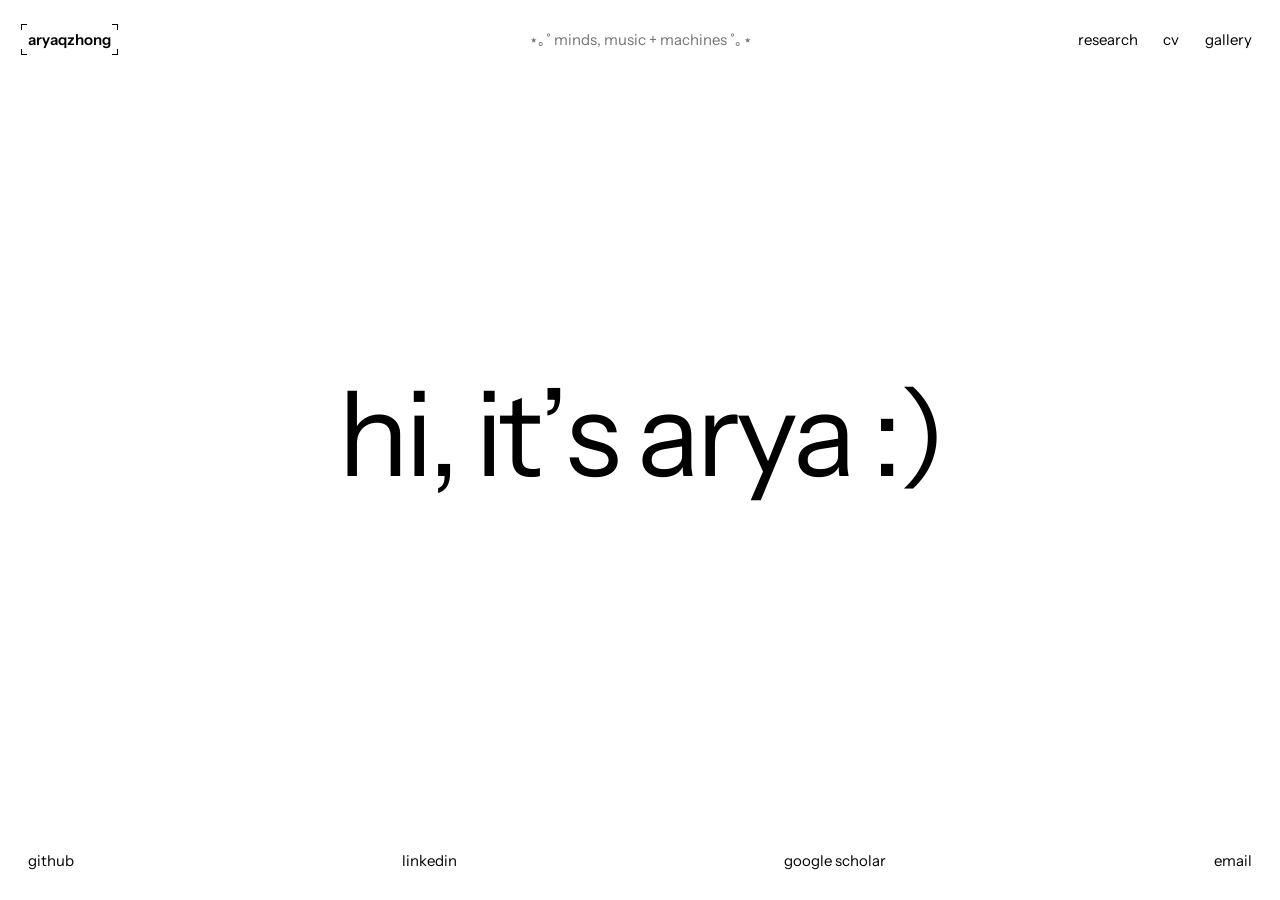
==== commit 511f6319: "Header tagline: minds, music + machines" ====
--- a/index.html
+++ b/index.html
@@ -78,11 +78,11 @@
   text-decoration-line: underline; text-decoration-style: dotted;
   text-decoration-thickness: 1px; text-underline-offset: .2em;
 }
-.prose a, .note a, .cv-title a, .cv-sub a, .cv-note a {
+.prose a, .note a, .cv-title a, .cv-sub a, .cv-note a, .news a {
   text-decoration-line: underline; text-decoration-color: var(--line);
   text-decoration-thickness: 1px; text-underline-offset: .22em;
 }
-.prose a:hover, .note a:hover, .cv-title a:hover, .cv-sub a:hover, .cv-note a:hover { text-decoration-color: currentColor; }
+.prose a:hover, .note a:hover, .cv-title a:hover, .cv-sub a:hover, .cv-note a:hover, .news a:hover { text-decoration-color: currentColor; }
 .card h3 a:hover, .pub h3 a:hover { text-decoration-line: underline; text-decoration-thickness: 1px; text-underline-offset: .22em; }
 
 .top { position: relative; z-index: 20; padding: var(--pad); }
@@ -354,7 +354,7 @@
 
 <header class="top">
   <a class="name" href="#">aryaqzhong</a>
-  <p class="tag"><span aria-hidden="true">⋆｡˚</span> music, minds + machines <span aria-hidden="true">˚｡⋆</span></p>
+  <p class="tag"><span aria-hidden="true">⋆｡˚</span> minds, music + machines <span aria-hidden="true">˚｡⋆</span></p>
   <nav class="links" aria-label="main">
     <a href="#research">research</a>
     <a href="#cv">cv</a>
@@ -383,12 +383,12 @@
     <h2 class="label">recently</h2>
     <div class="news" tabindex="0" role="region" aria-label="news, scrollable">
       <ul>
-        <li><time datetime="2026-10">oct 2026</time><p>launched this website <span aria-hidden="true">✦</span></p></li>
-        <li><time datetime="2026-09">sep 2026</time><p><span class="fill">[something you started: a program, a job, a project]</span></p></li>
-        <li><time datetime="2026-08">aug 2026</time><p><span class="fill">[a paper, show, or project that got accepted]</span></p></li>
-        <li><time datetime="2026-06">jun 2026</time><p><span class="fill">[an internship, residency, or trip]</span></p></li>
-        <li><time datetime="2025-11">nov 2025</time><p><span class="fill">[a talk you gave, or an award you got]</span></p></li>
-        <li><time datetime="2025-09">sep 2025</time><p><span class="fill">[the start of something]</span></p></li>
+        <li><time datetime="2026-08">aug 2026</time><p>began my PhD in Computing and Information Sciences at RIT, advised by Prof. Hwan Shim</p></li>
+        <li><time datetime="2025-05">may 2025</time><p>graduated from Tufts University with an MS in Computer Science</p></li>
+        <li><time datetime="2025-04">apr 2025</time><p>our fNIRS study of LLM-assisted decision-making was presented at <a href="https://www.cs.tufts.edu/~jacob/papers/llm.russell.nat25.pdf">NAT’25</a> in Berlin</p></li>
+        <li><time datetime="2024-05">may 2024</time><p>joined the Tufts HCI Lab as a graduate research assistant with Prof. Robert Jacob</p></li>
+        <li><time datetime="2023-01">jan 2023</time><p>started my MS in Computer Science at Tufts University</p></li>
+        <li><time datetime="2022-08">aug 2022</time><p>graduated cum laude from Northeastern University with a BS in Information Technology</p></li>
       </ul>
     </div>
 
